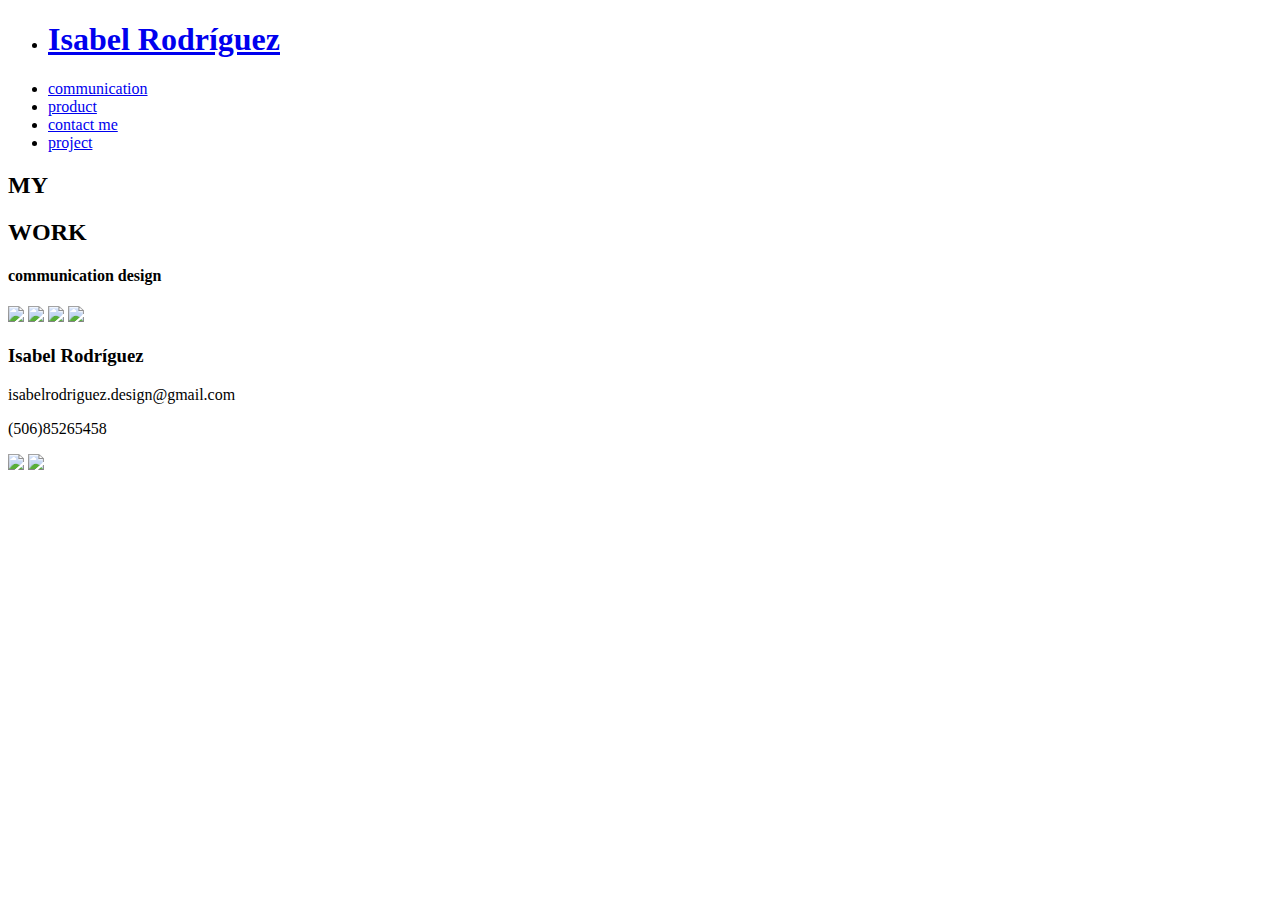
==== pages/communication.html @ dc664c06 "cree las paginas" ====
<!DOCTYPE html>
<html lang="en">
  <head>
    <meta charset="UTF-8" />
    <meta http-equiv="X-UA-Compatible" content="IE=edge" />
    <meta name="viewport" content="width=device-width, initial-scale=1.0" />
    <link rel="stylesheet" href="../css/style.css" />
    <link
      href="https://fonts.googleapis.com/css2?family=Libre+Franklin&family=Nunito&display=swap"
      rel="stylesheet"
    />
    <title>Isabel Rodríguez</title>
  </head>
  <body>
    <header class="header_box">
      <nav class="header_box">
        <ul>
          <li>
            <a href="../index.html"><h1>Isabel Rodríguez</h1></a>
          </li>
          <li>
            <a href="communication.html"><span>communication</span></a>
          </li>
          <li>
            <a href="product.html"><span>product</span></a>
          </li>
          <li>
            <a href="contactme.html"><span>contact me</span></a>
          </li>
          <li>
            <a href="project.html"><span>project</span></a>
          </li>
        </ul>
      </nav>
    </header>
    <main>
      <section>
        <div class="title_box">
          <h2>MY</h2>
          <h2>WORK</h2>
          <h4>communication design</h4>
        </div>
      </section>
      <section>
        <div class="img_box">
          <img src="../imagenes/Act_c.jpg" class="img_comunication" />
          <img src="../imagenes/graphyctionary.jpg" class="img_comunication" />
          <img src="../imagenes/Kandinsky.png" class="img_comunication" />
          <img src="../imagenes/Logo.jpg" class="img_comunication" />
        </div>
      </section>
    </main>
    <footer>
      <div class="footer_box">
        <h3>Isabel Rodríguez</h3>
        <p>isabelrodriguez.design@gmail.com</p>
        <p>(506)85265458</p>
        <section>
          <img src="../imagenes/instalogo.png" class="img_footer" />
          <img src="../imagenes/linkedin.png" class="img_footer" />
        </section>
      </div>
    </footer>
  </body>
</html>
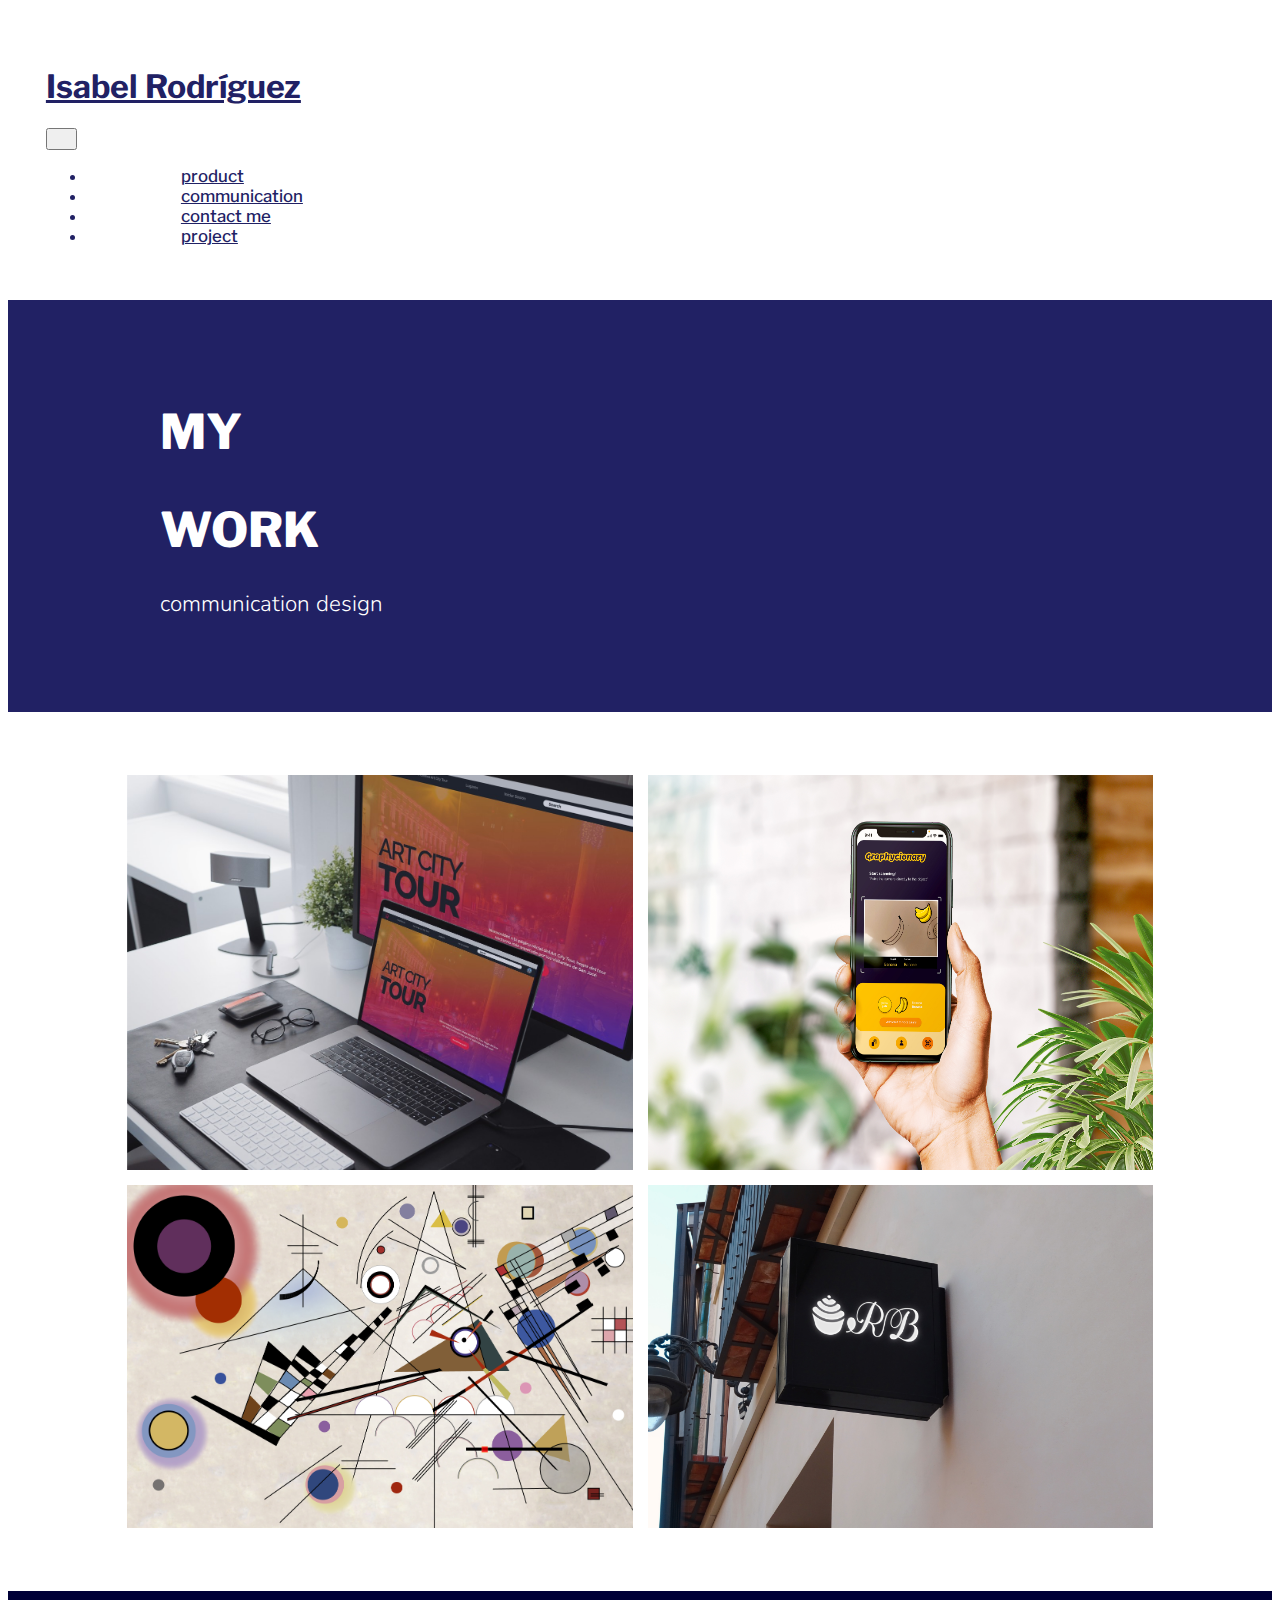
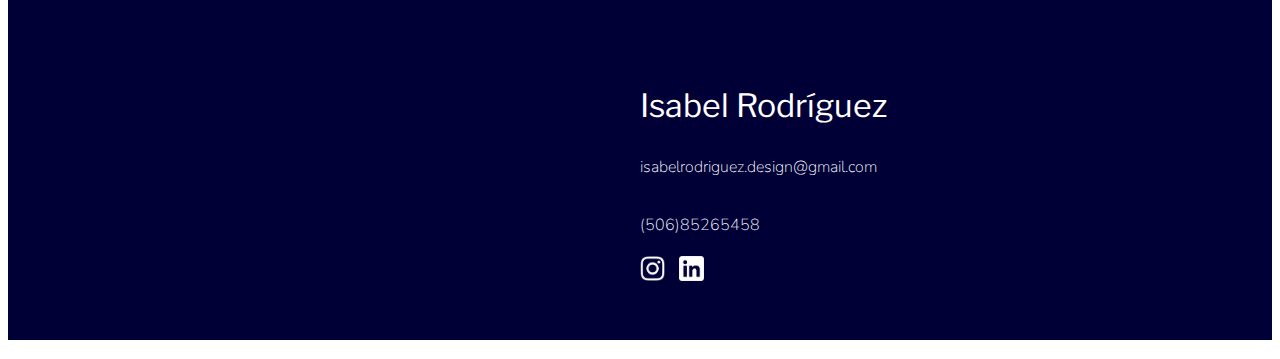
==== commit 3be6080d: "3 pages y landing page responsive" ====
--- a/pages/communication.html
+++ b/pages/communication.html
@@ -4,6 +4,12 @@
     <meta charset="UTF-8" />
     <meta http-equiv="X-UA-Compatible" content="IE=edge" />
     <meta name="viewport" content="width=device-width, initial-scale=1.0" />
+    <link
+      href="https://cdn.jsdelivr.net/npm/bootstrap@5.3.0-alpha3/dist/css/bootstrap.min.css"
+      rel="stylesheet"
+      integrity="sha384-KK94CHFLLe+nY2dmCWGMq91rCGa5gtU4mk92HdvYe+M/SXH301p5ILy+dN9+nJOZ"
+      crossorigin="anonymous"
+    />
     <link rel="stylesheet" href="../css/style.css" />
     <link
       href="https://fonts.googleapis.com/css2?family=Libre+Franklin&family=Nunito&display=swap"
@@ -11,26 +17,51 @@
     />
     <title>Isabel Rodríguez</title>
   </head>
-  <body>
-    <header class="header_box">
-      <nav class="header_box">
-        <ul>
-          <li>
-            <a href="../index.html"><h1>Isabel Rodríguez</h1></a>
-          </li>
-          <li>
-            <a href="communication.html"><span>communication</span></a>
-          </li>
-          <li>
-            <a href="product.html"><span>product</span></a>
-          </li>
-          <li>
-            <a href="contactme.html"><span>contact me</span></a>
-          </li>
-          <li>
-            <a href="project.html"><span>project</span></a>
-          </li>
-        </ul>
+  <body class="layout">
+    <header class="header__box">
+      <nav class="navbar navbar-expand-md">
+        <div class="container">
+          <div class="titulo_principal">
+            <a class="navbar-brand navbar-elem" href="../index.html"
+              ><h1>Isabel Rodríguez</h1></a
+            >
+            <button
+              class="navbar-toggler"
+              type="button"
+              data-bs-toggle="collapse"
+              data-bs-target="#navbarSupportedContent"
+              aria-controls="navbarSupportedContent"
+              aria-expanded="false"
+              aria-label="Toggle navigation"
+            >
+              <span class="navbar-toggler-icon"></span>
+            </button>
+          </div>
+          <div class="collapse navbar-collapse" id="navbarSupportedContent">
+            <ul class="navbar-nav me-auto mb-2 mb-lg-0 enlaces">
+              <li class="nav-item">
+                <a class="nav-link navbar-elem" href="product.html"
+                  ><span>product</span></a
+                >
+              </li>
+              <li class="nav-item">
+                <a class="nav-link navbar-elem" href="communication.html"
+                  ><span>communication</span></a
+                >
+              </li>
+              <li class="nav-item">
+                <a class="nav-link navbar-elem" href="contactme.html"
+                  ><span>contact me</span></a
+                >
+              </li>
+              <li class="nav-item">
+                <a class="nav-link navbar-elem" href="project.html"
+                  ><span>project</span></a
+                >
+              </li>
+            </ul>
+          </div>
+        </div>
       </nav>
     </header>
     <main>
@@ -51,7 +82,7 @@
       </section>
     </main>
     <footer>
-      <div class="footer_box">
+      <div class="footer__box">
         <h3>Isabel Rodríguez</h3>
         <p>isabelrodriguez.design@gmail.com</p>
         <p>(506)85265458</p>
@@ -61,5 +92,10 @@
         </section>
       </div>
     </footer>
+    <script
+      src="https://cdn.jsdelivr.net/npm/bootstrap@5.3.0-alpha3/dist/js/bootstrap.bundle.min.js"
+      integrity="sha384-ENjdO4Dr2bkBIFxQpeoTz1HIcje39Wm4jDKdf19U8gI4ddQ3GYNS7NTKfAdVQSZe"
+      crossorigin="anonymous"
+    ></script>
   </body>
 </html>
--- a/css/style.css
+++ b/css/style.css
@@ -0,0 +1,299 @@
+/*DEFINIENDO EL LAYOUT GENERAL*/
+
+.layout {
+  display: grid;
+  height: 100vh;
+  grid-template-columns: 1fr;
+  grid-template-rows: repeat(3, 1fr);
+  grid-template-areas:
+    "header"
+    "main"
+    "footer";
+}
+
+.header__box {
+  grid-area: header;
+  justify-content: center;
+  align-content: center;
+  background-color: rgb(255, 255, 255);
+  color: rgb(33, 33, 100);
+  margin: 1%;
+  padding: 2%;
+}
+
+.main__box {
+  grid-area: main;
+}
+
+.footer__box {
+  grid-area: footer;
+  color: rgb(255, 255, 255);
+  background-color: rgb(0, 0, 55);
+  padding-top: 5%;
+  padding-bottom: 2%;
+  display: flex;
+  align-items: center;
+  flex-direction: column;
+}
+
+/*EDITANDO ESTILO NAVBAR*/
+
+.navbar-elem {
+  color: rgb(33, 33, 100);
+  font-family: "Libre Franklin", sans-serif;
+  font-weight: 500;
+}
+
+/*CARACTERIZANDO LAS SECCIONES DEL MAIN LANDING PAGE*/
+
+.introduction_box {
+  color: rgb(255, 255, 255);
+  padding-top: 5%;
+  padding-bottom: 5%;
+  padding-right: 18%;
+  padding-left: 18%;
+  background-color: rgb(33, 33, 100);
+}
+
+.section_a_box {
+  background-color: rgb(230, 245, 255);
+  color: rgb(36, 36, 36);
+  padding-top: 3%;
+  padding-bottom: 3%;
+  padding-left: 18%;
+  padding-right: 18%;
+  display: flex;
+  flex-wrap: wrap;
+}
+
+.section_b_box {
+  background-color: rgb(33, 33, 100);
+  color: white;
+  padding-top: 6%;
+  padding-bottom: 6%;
+  padding-left: 18%;
+  padding-right: 18%;
+  display: flex;
+  flex-wrap: wrap;
+}
+
+.section_c_box {
+  background-color: rgb(230, 245, 255);
+  color: rgb(36, 36, 36);
+  padding-top: 3%;
+  padding-left: 18%;
+  padding-right: 18%;
+  display: flex;
+  flex-wrap: wrap;
+}
+.section_c_description {
+  text-align: left;
+  background-color: rgb(230, 245, 255);
+  color: rgb(36, 36, 36);
+  padding-bottom: 3%;
+  padding-left: 18%;
+  padding-right: 18%;
+}
+
+/*ASPECTOS GENERALES*/
+
+h1 {
+  font-size: 150%;
+}
+
+body {
+  text-align: left;
+}
+
+h2 {
+  font-weight: 800;
+  font-size: 140%;
+  margin-bottom: 10px;
+  font-family: "Libre Franklin", sans-serif;
+}
+
+h3 {
+  font-size: 140%;
+  font-family: "Libre Franklin", sans-serif;
+  font-weight: 400;
+  margin-bottom: 15px;
+}
+
+h4 {
+  text-align: left;
+  font-family: "Nunito", sans-serif;
+  font-weight: 300;
+  font-size: 90%;
+}
+
+span {
+  text-align: right;
+  margin-left: 15px;
+  font-size: 100%;
+}
+
+h6 {
+  font-family: "Libre Franklin", sans-serif;
+  font-size: 75%;
+  font-weight: 200;
+  margin-left: 10px;
+  margin-bottom: 15px;
+  margin-top: 15px;
+}
+
+p {
+  font-size: 80%;
+  font-weight: 200;
+  font-family: "Nunito", sans-serif;
+  margin-bottom: 20px;
+}
+
+/*IMAGENES*/
+
+.foto_paisaje1 {
+  max-width: 100%;
+  margin-bottom: 10px;
+}
+
+.foto_paisaje2 {
+  max-width: 100%;
+  margin-bottom: 10px;
+}
+
+.img_comunication {
+  max-width: 80%;
+}
+
+.img_product {
+  max-width: 80%;
+}
+
+.img_project {
+  max-width: 80%;
+}
+
+.img_footer {
+  width: 25px;
+  height: 25px;
+  display: inline-block;
+  margin-bottom: 30px;
+  margin-right: 10px;
+}
+
+/*CARACTERIZANDO LAS PAGINAS*/
+
+.title_box {
+  color: rgb(255, 255, 255);
+  padding-top: 5%;
+  padding-bottom: 5%;
+  padding-right: 18%;
+  padding-left: 12%;
+  background-color: rgb(33, 33, 100);
+}
+
+.img_box {
+  display: flex;
+  flex-direction: column;
+  justify-content: center;
+  align-content: center;
+  gap: 15px;
+  flex-wrap: wrap;
+  padding-top: 5%;
+  padding-bottom: 5%;
+}
+
+.form_box {
+  background-color: rgb(230, 245, 255);
+  padding-left: 300px;
+  padding-right: 300px;
+  padding-bottom: 50px;
+  padding-top: 50px;
+  color: rgb(36, 36, 36);
+  font-family: "Libre Franklin", sans-serif;
+}
+
+/*MODIFICACIONES PARA WEB*/
+
+@media (min-width: 768px) {
+  .section_a_box {
+    flex-direction: row;
+    gap: 3rem;
+    flex-wrap: nowrap;
+  }
+
+  .section_c_box {
+    flex-direction: row;
+    gap: 3rem;
+    flex-wrap: nowrap;
+  }
+
+  .section_b_box {
+    flex-direction: row;
+    gap: 3rem;
+    flex-wrap: nowrap;
+  }
+  .section_c_description {
+    text-align: right;
+    padding-left: 50%;
+  }
+
+  .navbar-elem {
+    margin-left: 5px;
+  }
+
+  .footer__box {
+    align-items: baseline;
+    padding-left: 50%;
+  }
+
+  .img_box {
+    flex-direction: row;
+    gap: 15px;
+  }
+
+  .img_comunication {
+    max-width: 40%;
+  }
+
+  .img_product {
+    max-width: 40%;
+  }
+
+  .img_project {
+    max-width: 40%;
+  }
+}
+
+@media (min-width: 1200px) {
+  h1 {
+    font-size: 200%;
+  }
+
+  h2 {
+    font-weight: 800;
+    font-size: 300%;
+  }
+
+  h3 {
+    font-size: 200%;
+  }
+
+  h4 {
+    font-size: 140%;
+  }
+
+  span {
+    font-size: 105%;
+  }
+
+  h6 {
+    font-size: 105%;
+  }
+
+  p {
+    font-size: 100%;
+  }
+  .navbar-elem {
+    margin-left: 80px;
+  }
+}
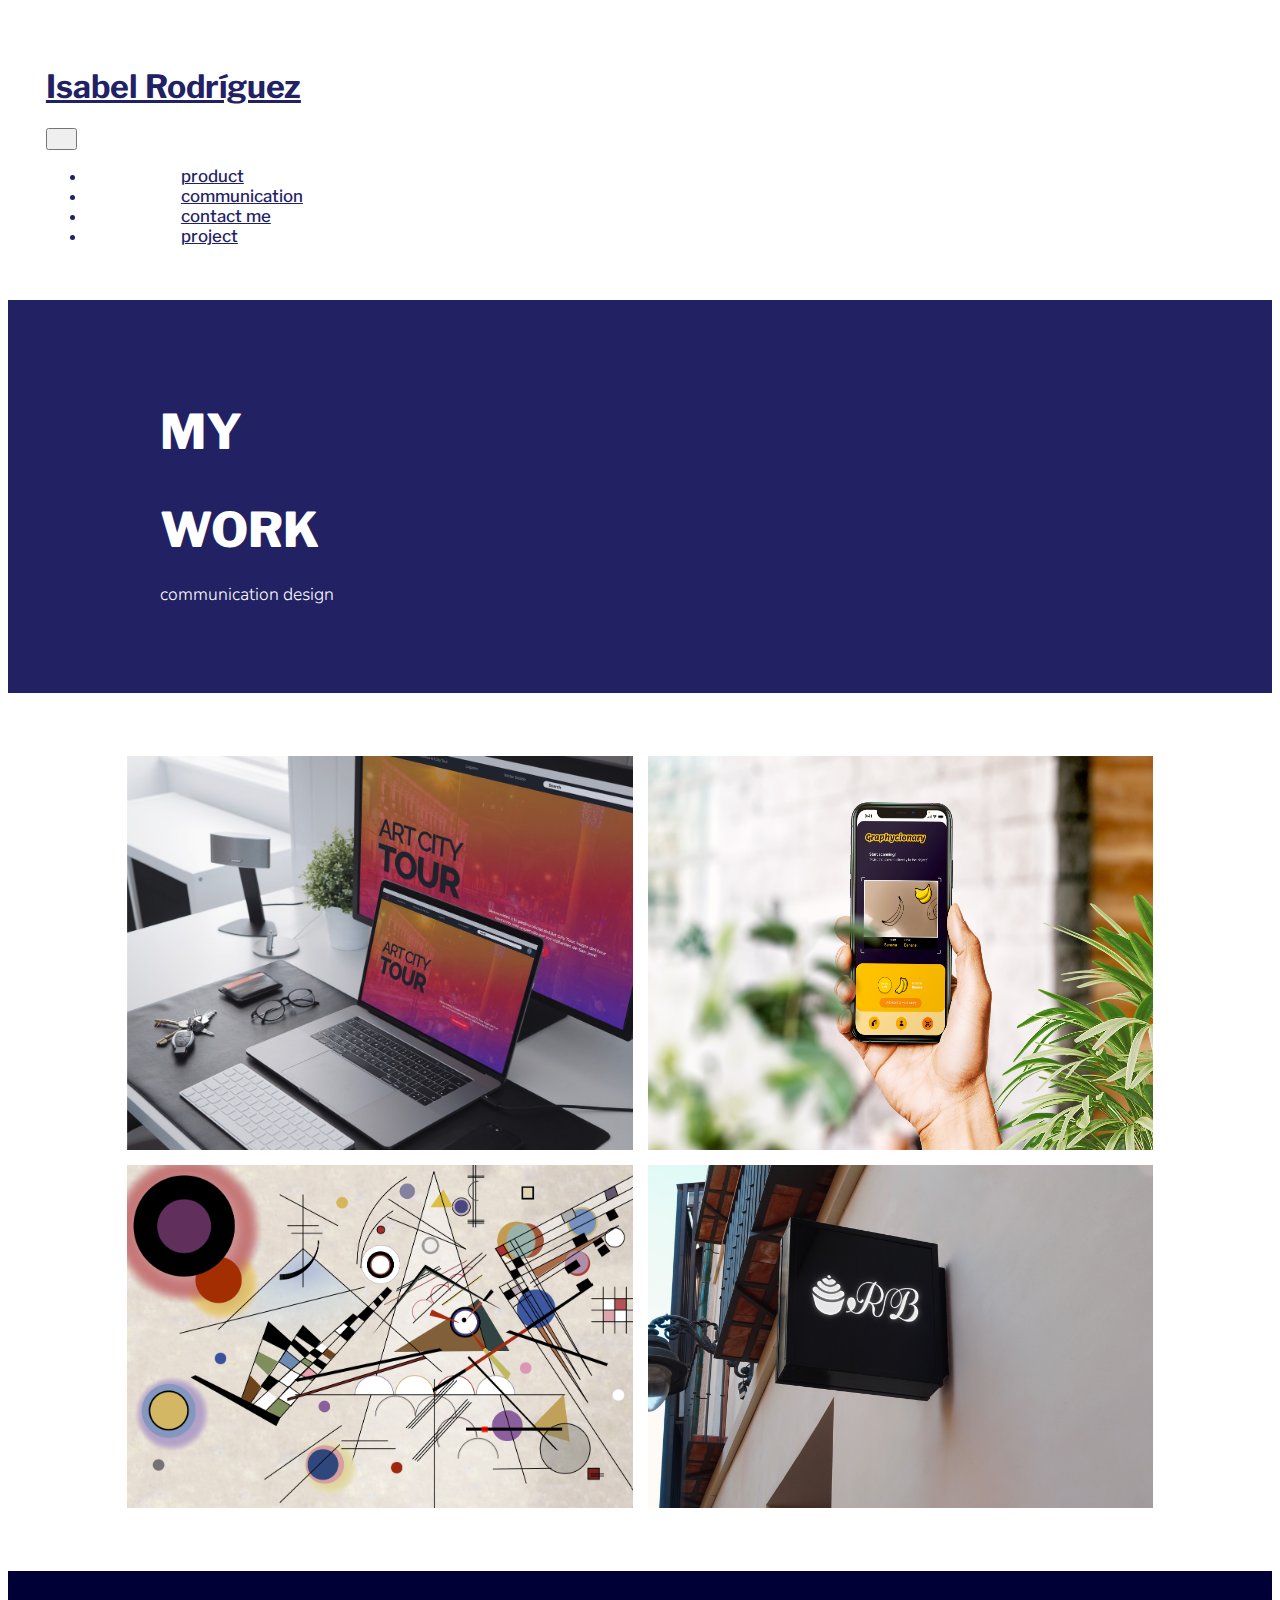
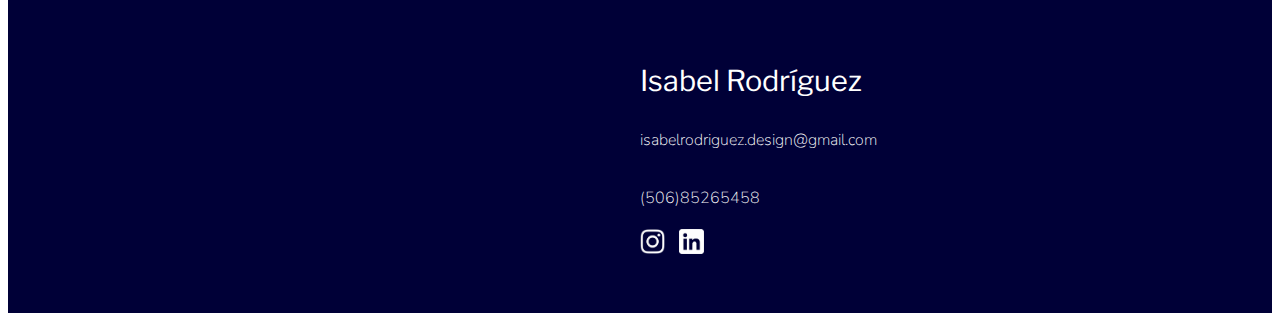
==== commit b3ddef35: "preentrega terminada" ====
--- a/pages/communication.html
+++ b/pages/communication.html
@@ -15,6 +15,7 @@
       href="https://fonts.googleapis.com/css2?family=Libre+Franklin&family=Nunito&display=swap"
       rel="stylesheet"
     />
+    <link rel="icon" type="image/x-icon" href="../imagenes/favicon.png" />
     <title>Isabel Rodríguez</title>
   </head>
   <body class="layout">
--- a/css/style.css
+++ b/css/style.css
@@ -113,7 +113,7 @@
 }
 
 h3 {
-  font-size: 140%;
+  font-size: 110%;
   font-family: "Libre Franklin", sans-serif;
   font-weight: 400;
   margin-bottom: 15px;
@@ -134,7 +134,7 @@
 
 h6 {
   font-family: "Libre Franklin", sans-serif;
-  font-size: 75%;
+  font-size: 80%;
   font-weight: 200;
   margin-left: 10px;
   margin-bottom: 15px;
@@ -202,17 +202,51 @@
   padding-bottom: 5%;
 }
 
+/* MODIFICACIONES FORMULARIO*/
 .form_box {
   background-color: rgb(230, 245, 255);
-  padding-left: 300px;
-  padding-right: 300px;
-  padding-bottom: 50px;
-  padding-top: 50px;
   color: rgb(36, 36, 36);
-  font-family: "Libre Franklin", sans-serif;
-}
-
-/*MODIFICACIONES PARA WEB*/
+  padding: 5%;
+  font-family: "Libre Franklin", sans-serif;
+  display: flex;
+  justify-content: center;
+  align-items: center;
+  height: 100vh;
+}
+
+form {
+  width: 100%;
+  padding: 5%;
+  max-width: 700px;
+  box-sizing: border-box;
+  border: 1px solid #ccc;
+  border-radius: 5px;
+}
+.selection {
+  display: flex;
+  flex-direction: row;
+  gap: 15px;
+}
+
+input,
+textarea {
+  width: 100%;
+  box-sizing: border-box;
+}
+
+.accordion {
+  padding-right: 18%;
+  padding-left: 12%;
+  padding-bottom: 8%;
+  background-color: rgb(33, 33, 100);
+  color: white;
+}
+.accordion-item {
+  background-color: rgb(33, 33, 100);
+  color: white;
+}
+
+/*MODIFICACIONES PARA TABLET*/
 
 @media (min-width: 768px) {
   .section_a_box {
@@ -262,8 +296,35 @@
   .img_project {
     max-width: 40%;
   }
-}
-
+  .form_elements {
+    display: flex;
+    flex-direction: column;
+    gap: 15px;
+  }
+
+  .nombre {
+    display: flex;
+    flex-direction: row;
+    gap: 35px;
+  }
+
+  .selection {
+    gap: 25px;
+  }
+
+  form {
+    max-width: 100%;
+  }
+
+  .form_box {
+    padding-top: 5%;
+    padding-bottom: 5%;
+    padding-right: 30%;
+    padding-left: 30%;
+  }
+}
+
+/*MODIFICACIONES PARA WEB*/
 @media (min-width: 1200px) {
   h1 {
     font-size: 200%;
@@ -275,11 +336,11 @@
   }
 
   h3 {
-    font-size: 200%;
+    font-size: 180%;
   }
 
   h4 {
-    font-size: 140%;
+    font-size: 110%;
   }
 
   span {
